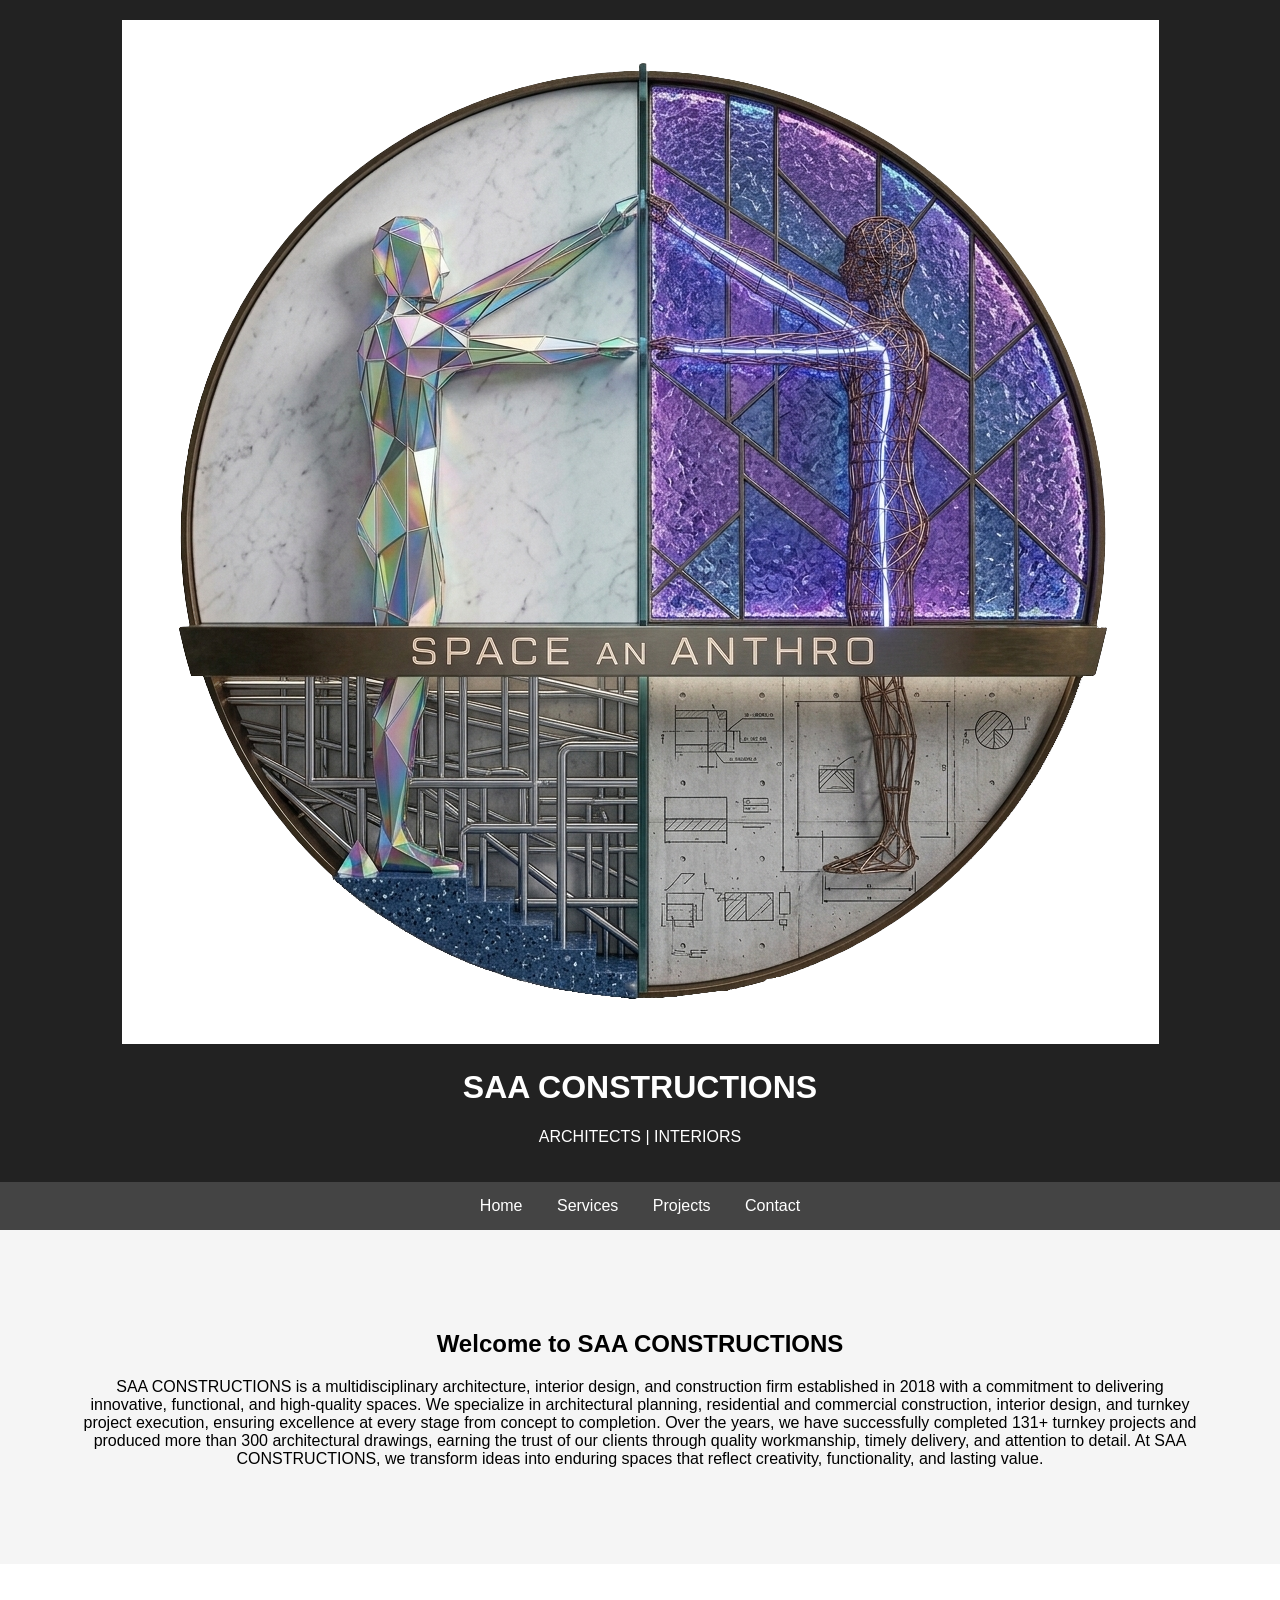
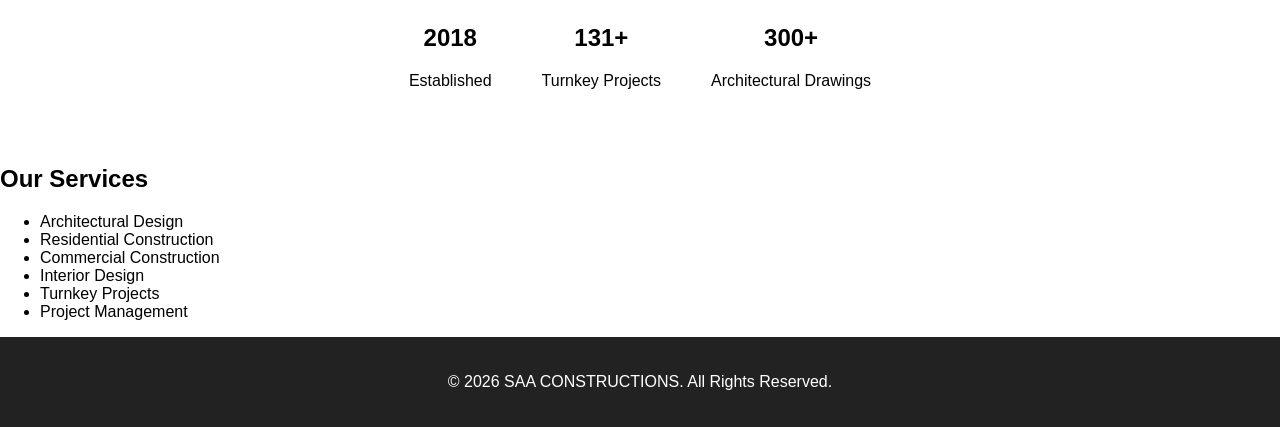
==== index.html @ 74033a76 "Update index.html" ====
<!DOCTYPE html>
<html lang="en">

<head>
    <meta charset="UTF-8">
    <meta name="viewport" content="width=device-width, initial-scale=1.0">
    <title>SAA CONSTRUCTIONS</title>

    <style>

        body{
            font-family: Arial, sans-serif;
            margin:0;
            padding:0;
        }

        header{
            background:#222;
            color:white;
            padding:20px;
            text-align:center;
        }

        nav{
            background:#444;
            padding:15px;
            text-align:center;
        }

        nav a{
            color:white;
            text-decoration:none;
            margin:15px;
        }

        .hero{
            padding:80px;
            text-align:center;
            background:#f5f5f5;
        }

        .stats{
            display:flex;
            justify-content:center;
            gap:50px;
            padding:40px;
        }

        .stat-box{
            text-align:center;
        }

        footer{
            background:#222;
            color:white;
            text-align:center;
            padding:20px;
        }

    </style>

</head>

<body>

<header>
    <img src="logo-main.png" alt="SAA CONSTRUCTIONS Logo" class="logo">

    <h1>SAA CONSTRUCTIONS</h1>
    <p>ARCHITECTS | INTERIORS</p>

</header>

<nav>

    <a href="index.html">Home</a>

    <a href="services.html">Services</a>

    <a href="projects.html">Projects</a>

    <a href="contact.html">Contact</a>

</nav>

<section class="hero">

    <h2>Welcome to SAA CONSTRUCTIONS</h2>

    <p>SAA CONSTRUCTIONS is a multidisciplinary architecture, interior design, and construction firm established in 2018 with a commitment to delivering innovative, functional, and high-quality spaces. We specialize in architectural planning, residential and commercial construction, interior design, and turnkey project execution, ensuring excellence at every stage from concept to completion.

Over the years, we have successfully completed 131+ turnkey projects and produced more than 300 architectural drawings, earning the trust of our clients through quality workmanship, timely delivery, and attention to detail. At SAA CONSTRUCTIONS, we transform ideas into enduring spaces that reflect creativity, functionality, and lasting value.

    </p>

</section>

<section class="stats">

    <div class="stat-box">
        <h2>2018</h2>
        <p>Established</p>
    </div>

    <div class="stat-box">
        <h2>131+</h2>
        <p>Turnkey Projects</p>
    </div>

    <div class="stat-box">
        <h2>300+</h2>
        <p>Architectural Drawings</p>
    </div>

</section>
        <h2>Our Services</h2>

    <ul>
        <li>Architectural Design</li>
        <li>Residential Construction</li>
        <li>Commercial Construction</li>
        <li>Interior Design</li>
        <li>Turnkey Projects</li>
        <li>Project Management</li>
    </ul>

</section>

<footer>
    <p>© 2026 SAA CONSTRUCTIONS. All Rights Reserved.</p>
</footer>

</body>
</html>
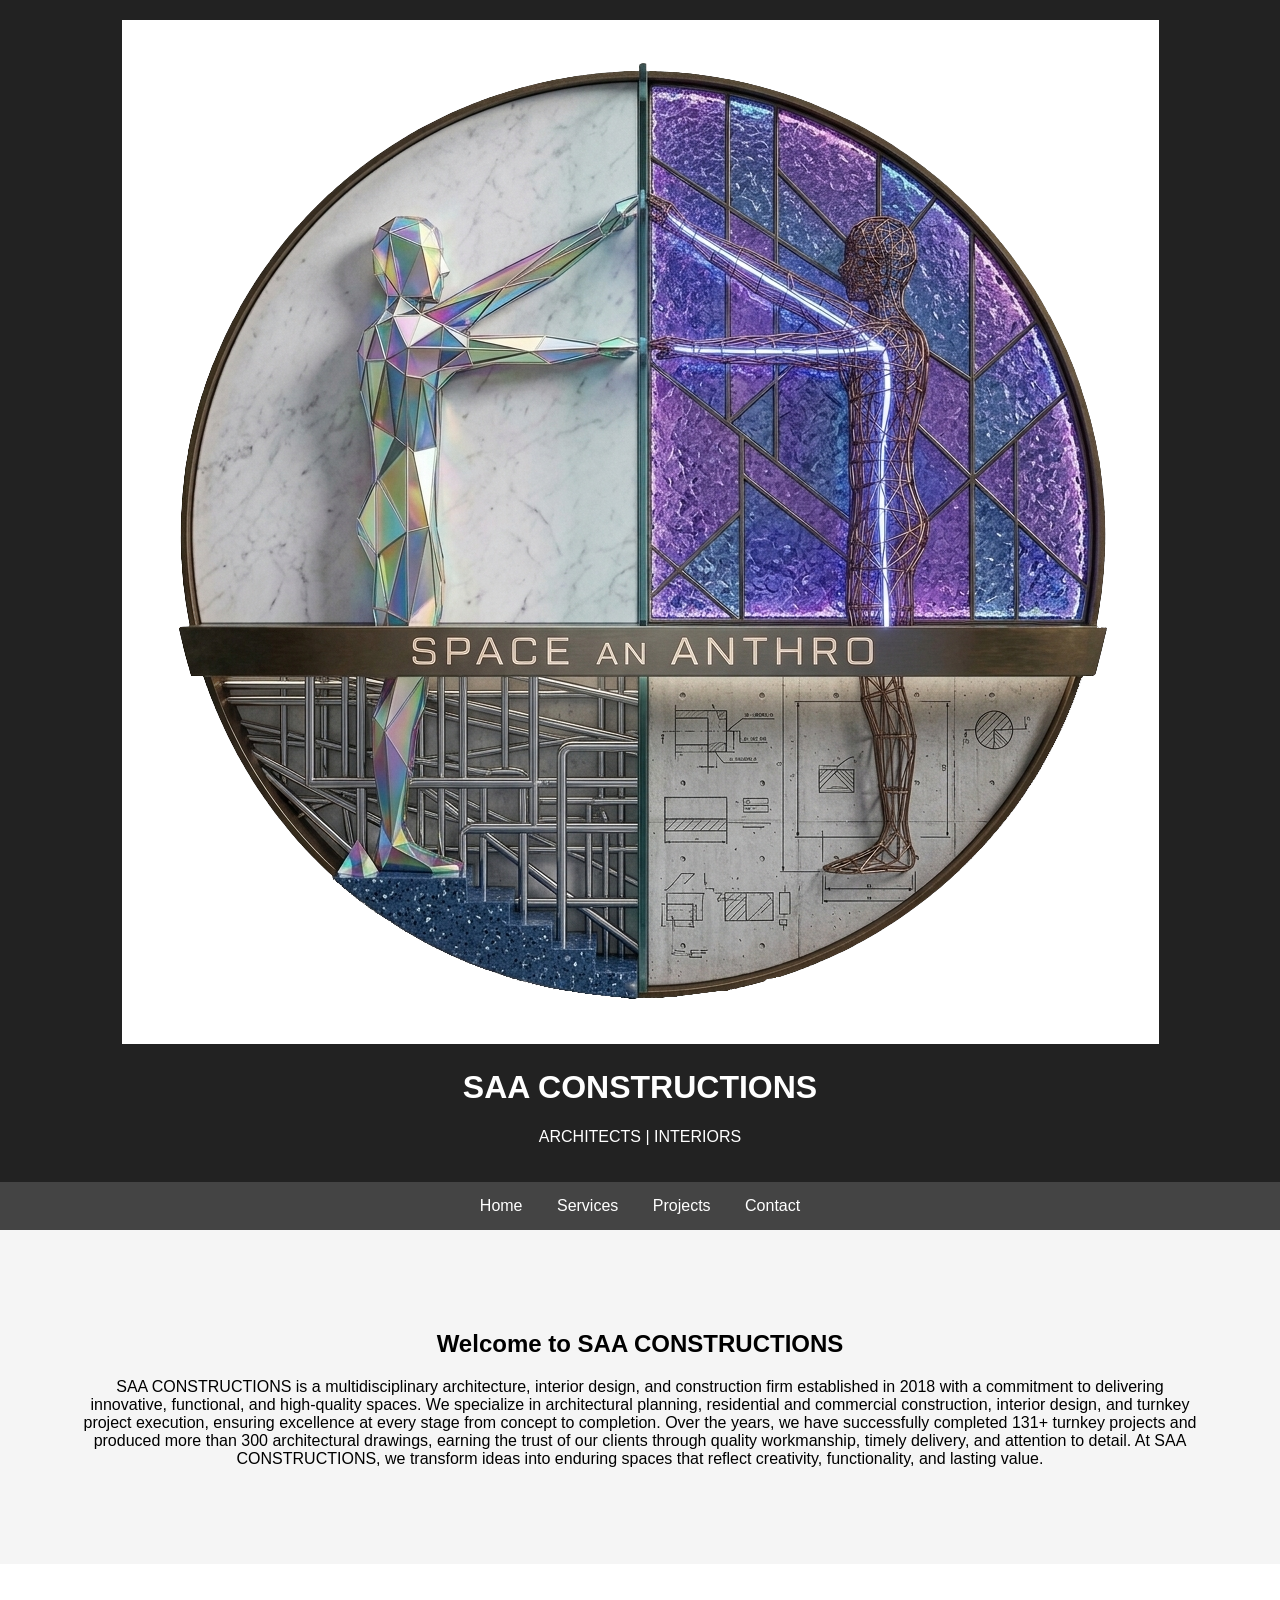
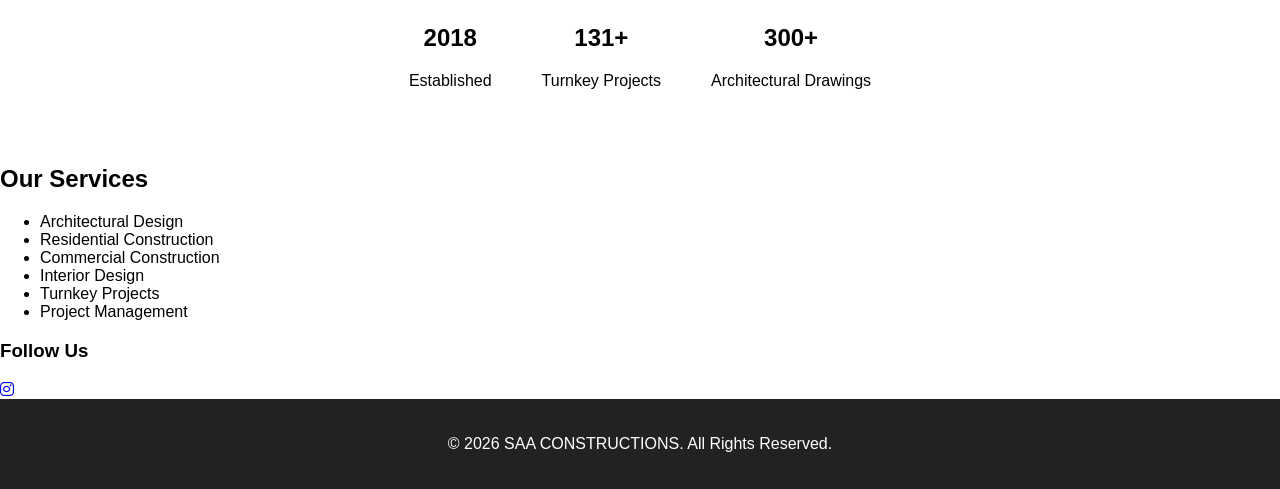
==== commit 9f77295c: "Update index.html" ====
--- a/index.html
+++ b/index.html
@@ -58,7 +58,7 @@
         }
 
     </style>
-
+<link rel="stylesheet" href="https://cdnjs.cloudflare.com/ajax/libs/font-awesome/6.5.1/css/all.min.css">
 </head>
 
 <body>
@@ -123,6 +123,13 @@
         <li>Turnkey Projects</li>
         <li>Project Management</li>
     </ul>
+    <section class="social-media">
+
+    <h3>Follow Us</h3>
+
+    <a href="https://www.instagram.com/space_an_anthro?igsh=NmRoYmdvOXdud2U2" target="_blank">
+        <i class="fab fa-instagram"></i>
+    </a>
 
 </section>
 
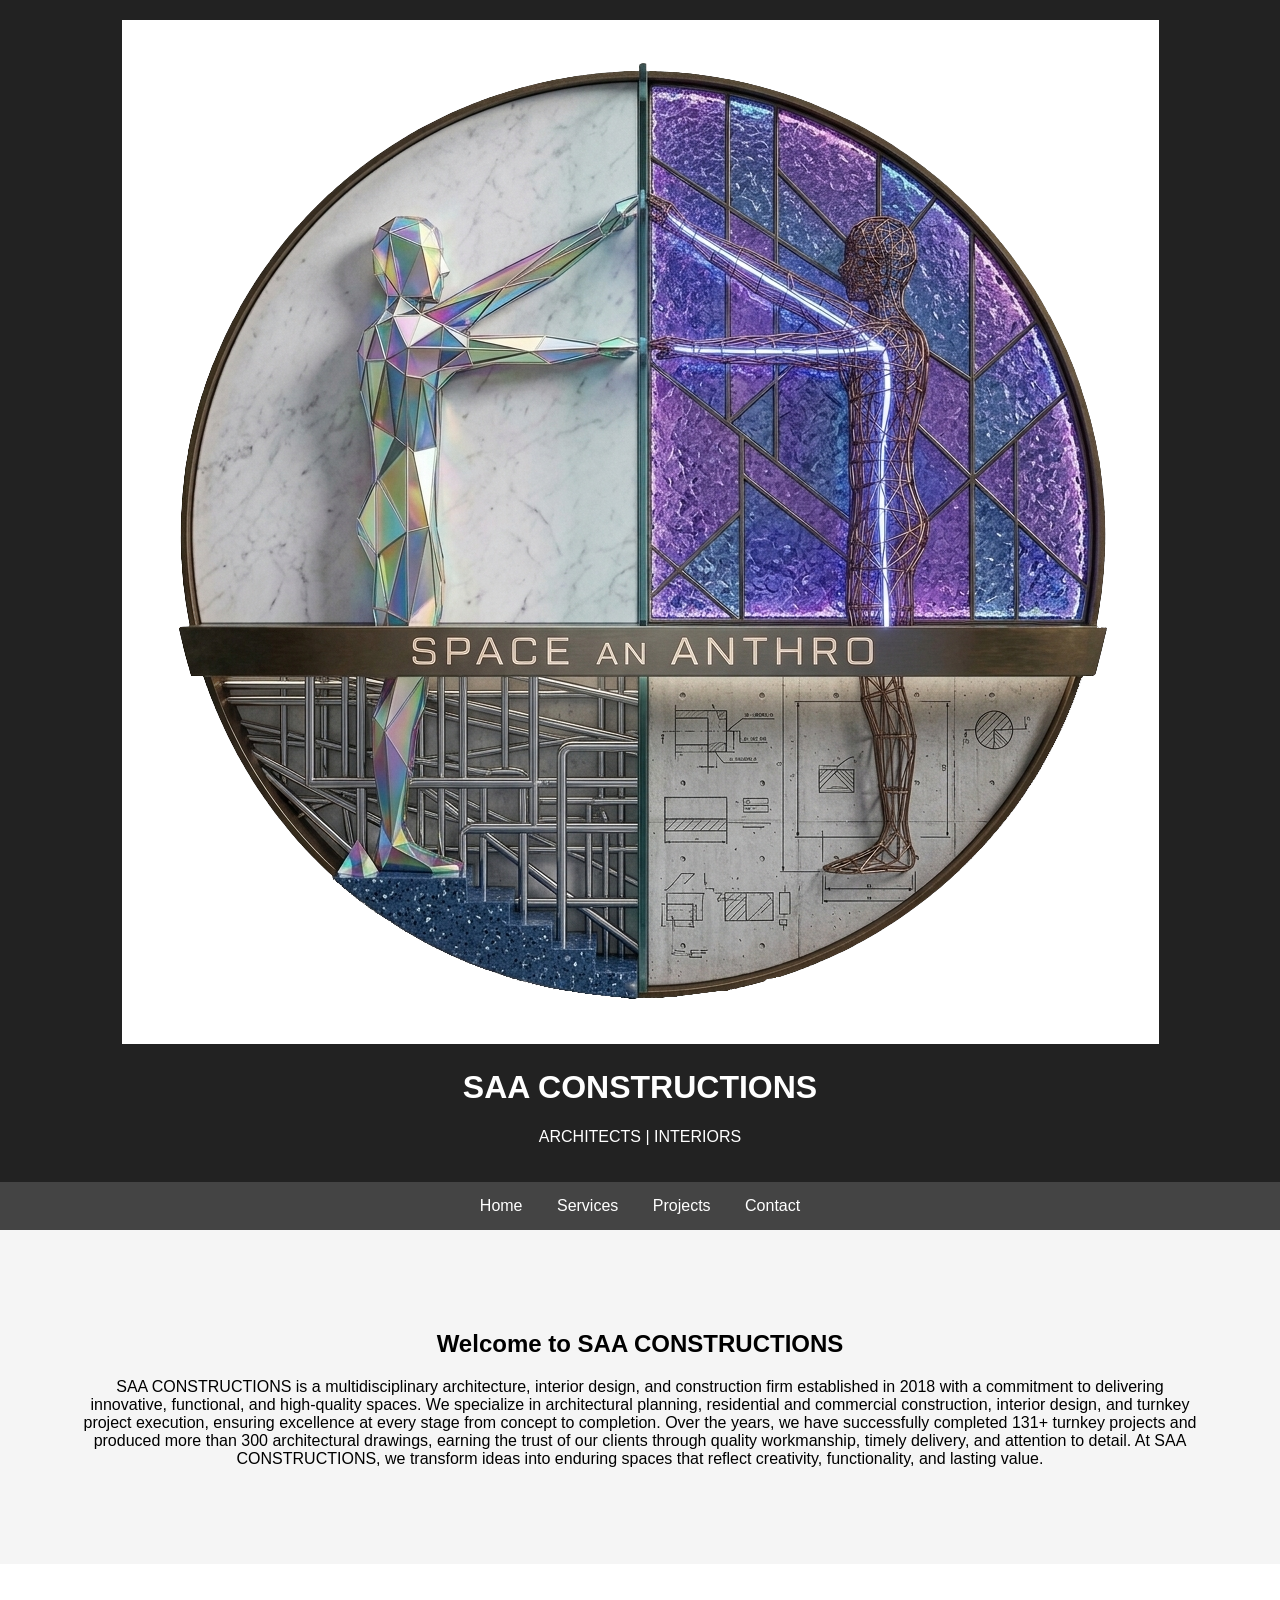
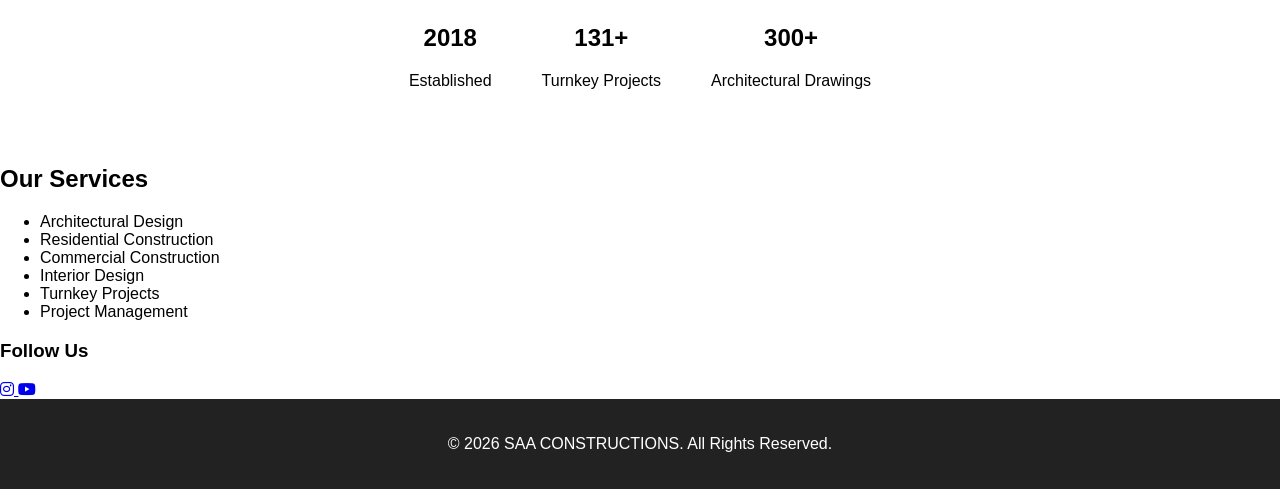
==== commit b4958f63: "Update index.html" ====
--- a/index.html
+++ b/index.html
@@ -130,6 +130,10 @@
     <a href="https://www.instagram.com/space_an_anthro?igsh=NmRoYmdvOXdud2U2" target="_blank">
         <i class="fab fa-instagram"></i>
     </a>
+        
+    <a href="https://youtube.com/@saa_constructions?si=jZjiGuui0gkC-fGm" target="_blank">
+        <i class="fab fa-youtube"></i>
+    </a>
 
 </section>
 
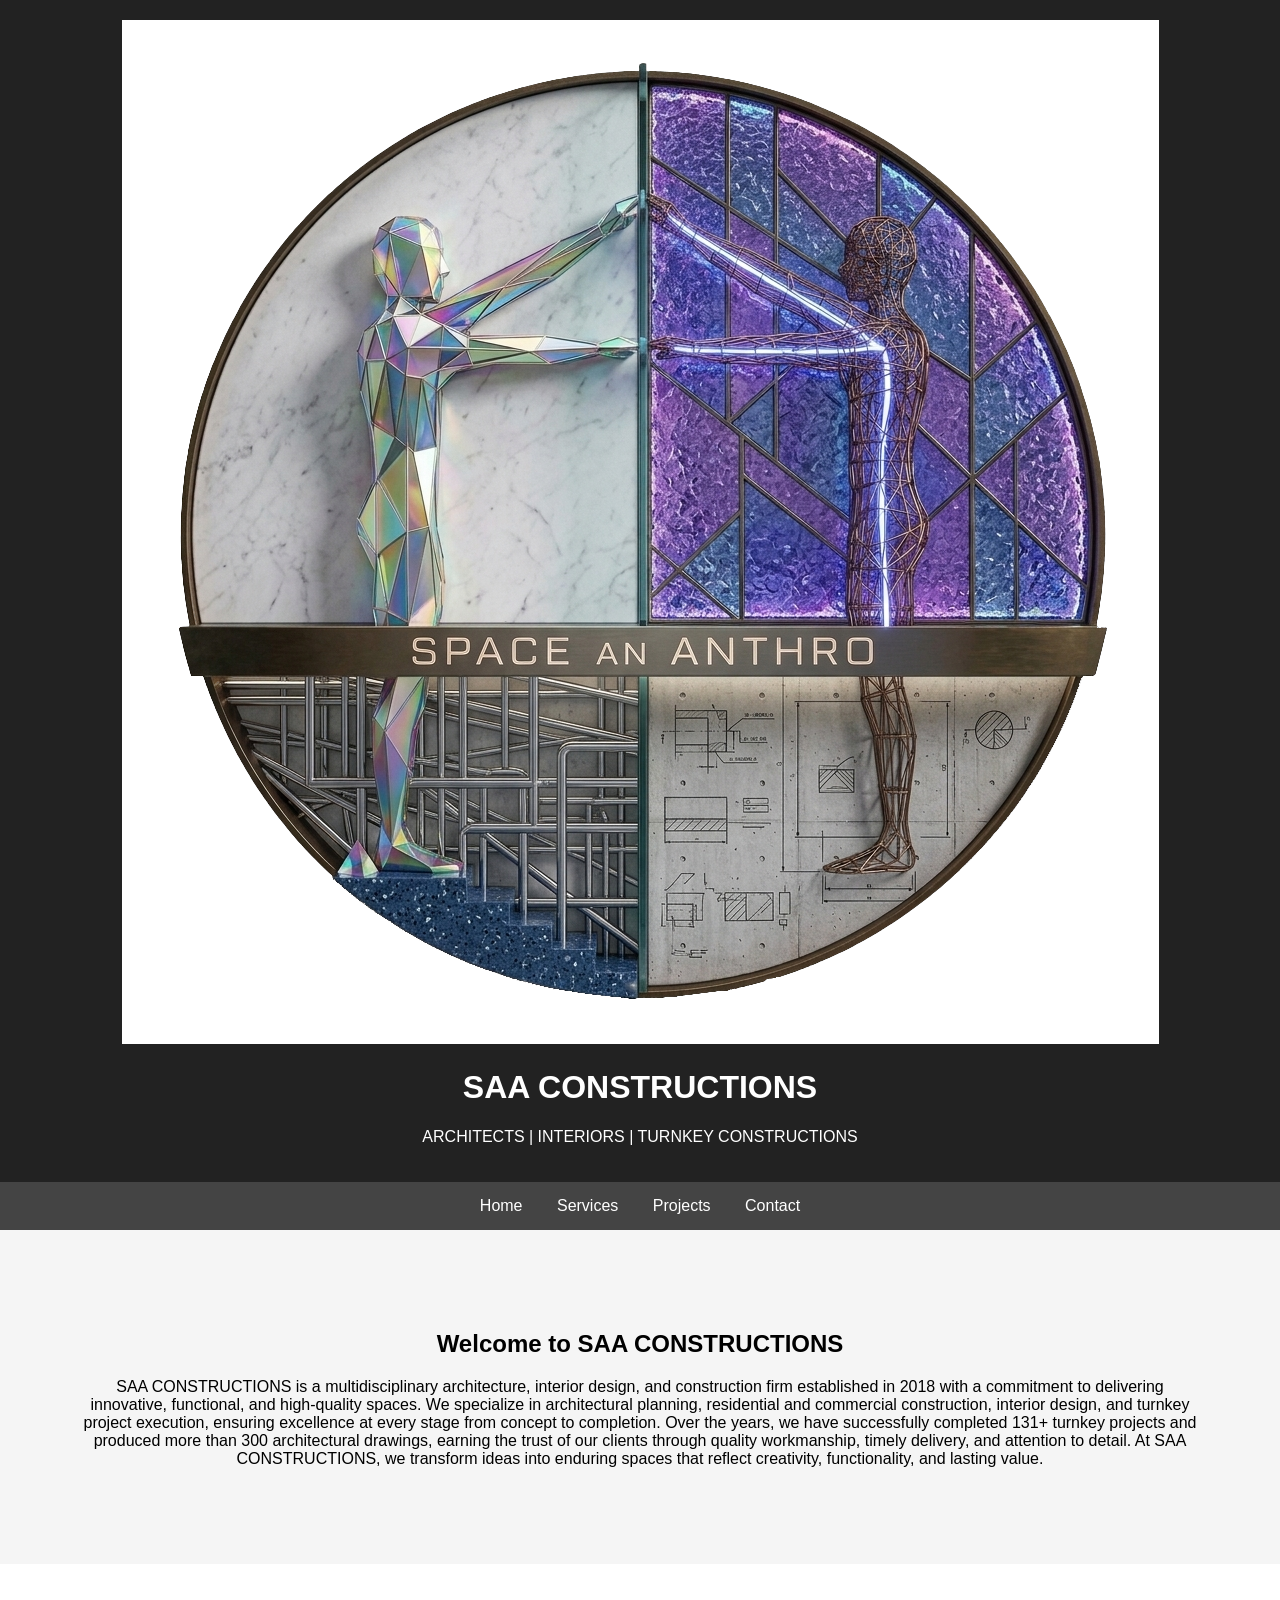
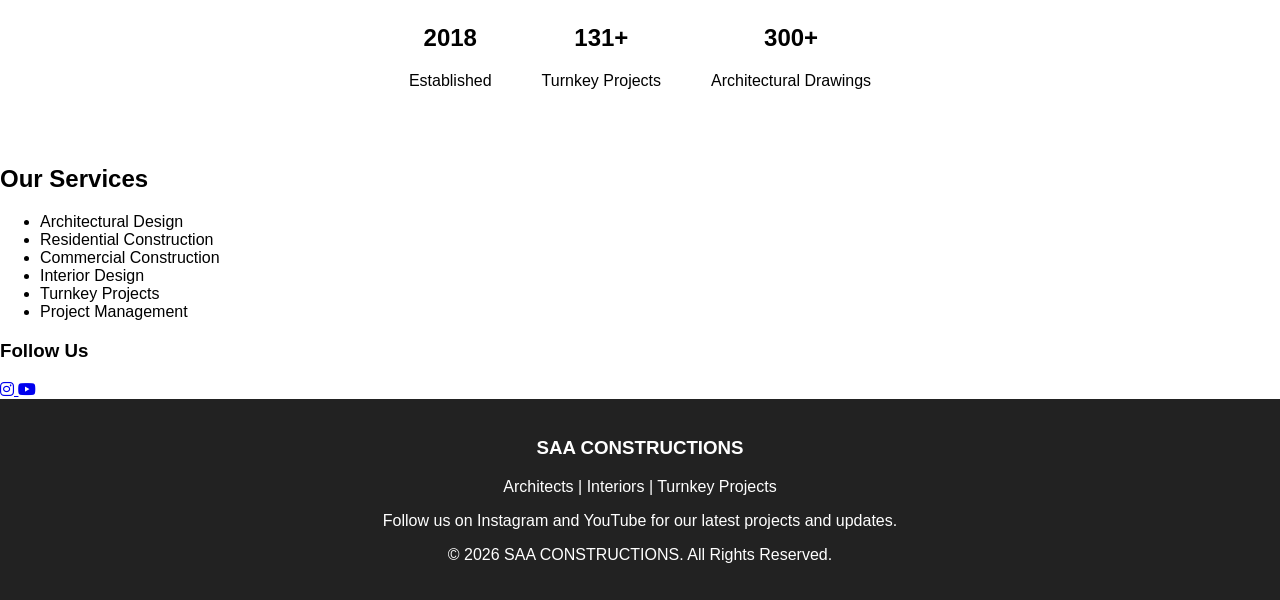
==== commit 9dc18484: "Update index.html" ====
--- a/index.html
+++ b/index.html
@@ -67,7 +67,7 @@
     <img src="logo-main.png" alt="SAA CONSTRUCTIONS Logo" class="logo">
 
     <h1>SAA CONSTRUCTIONS</h1>
-    <p>ARCHITECTS | INTERIORS</p>
+    <p>ARCHITECTS | INTERIORS | TURNKEY CONSTRUCTIONS</p>
 
 </header>
 
@@ -136,9 +136,16 @@
     </a>
 
 </section>
+    <footer>
 
-<footer>
+    <h3>SAA CONSTRUCTIONS</h3>
+
+    <p>Architects | Interiors | Turnkey Projects</p>
+
+    <p>Follow us on Instagram and YouTube for our latest projects and updates.</p>
+
     <p>© 2026 SAA CONSTRUCTIONS. All Rights Reserved.</p>
+
 </footer>
 
 </body>
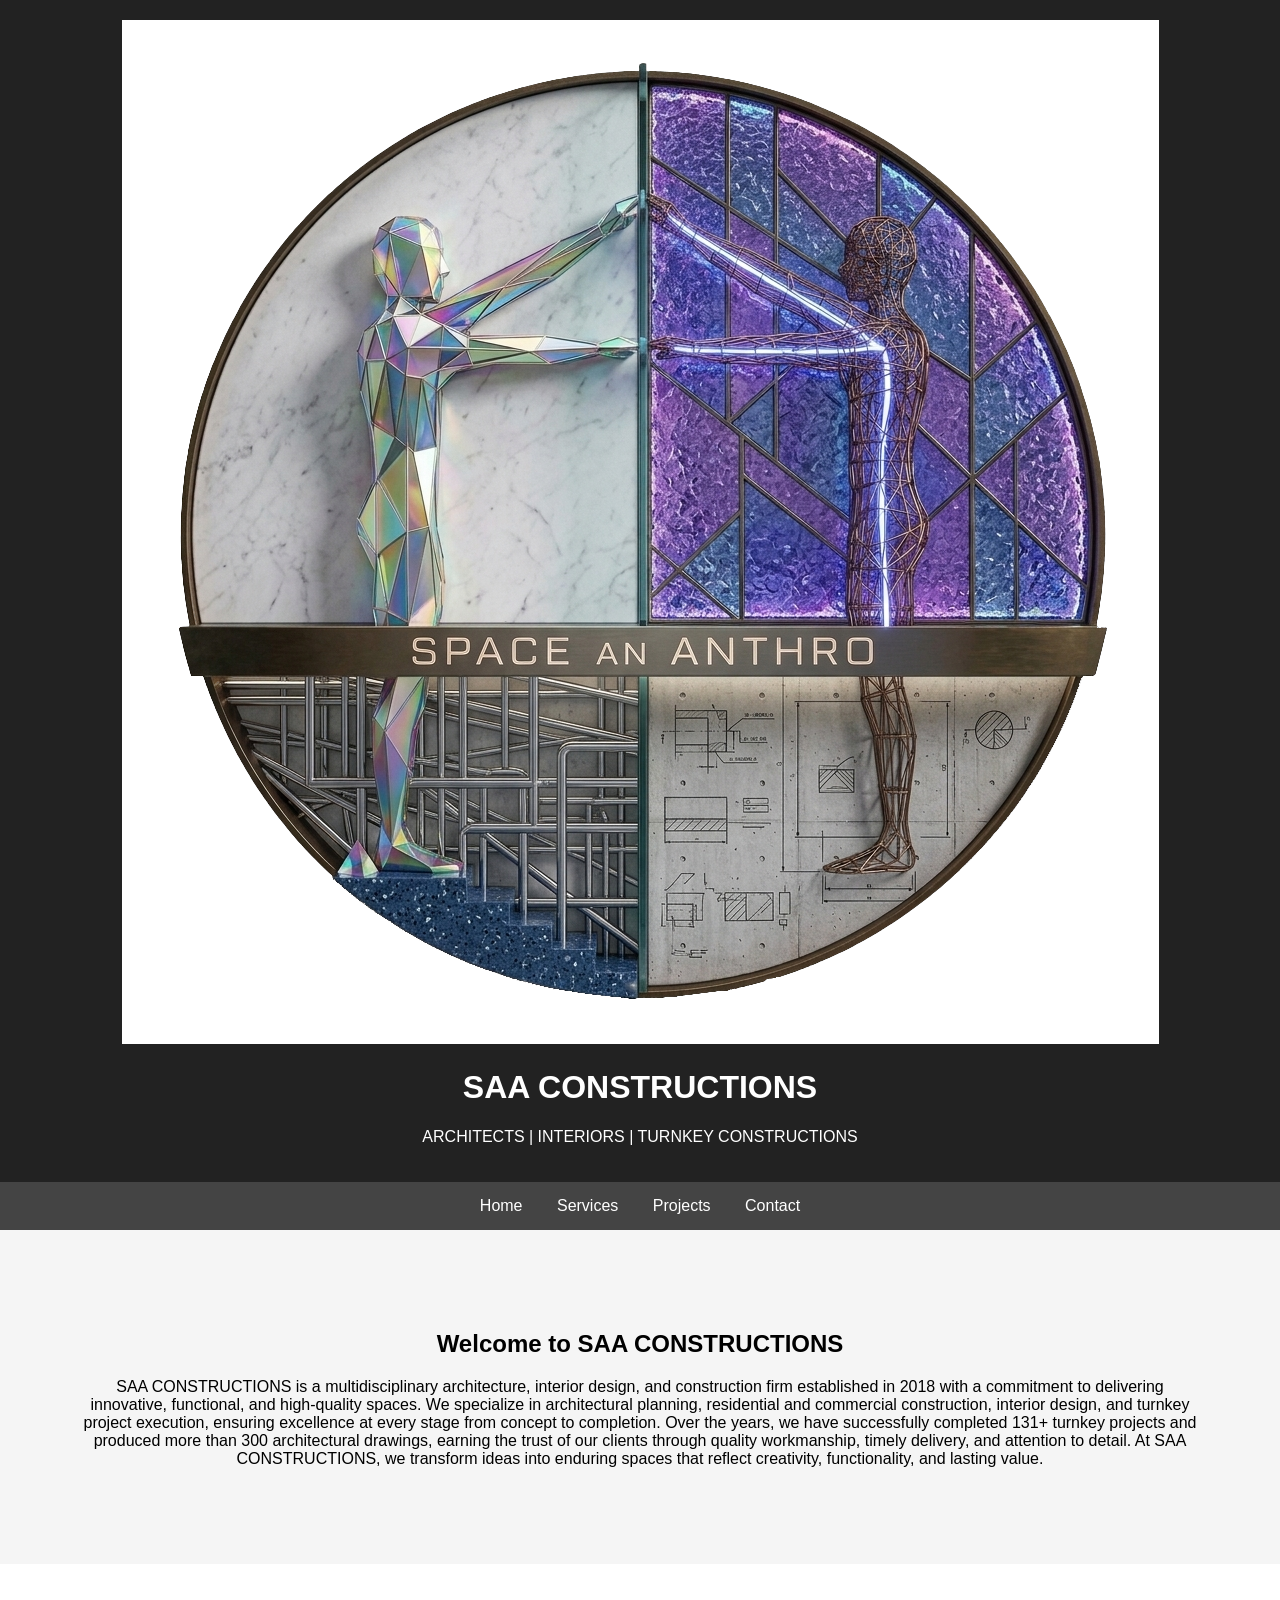
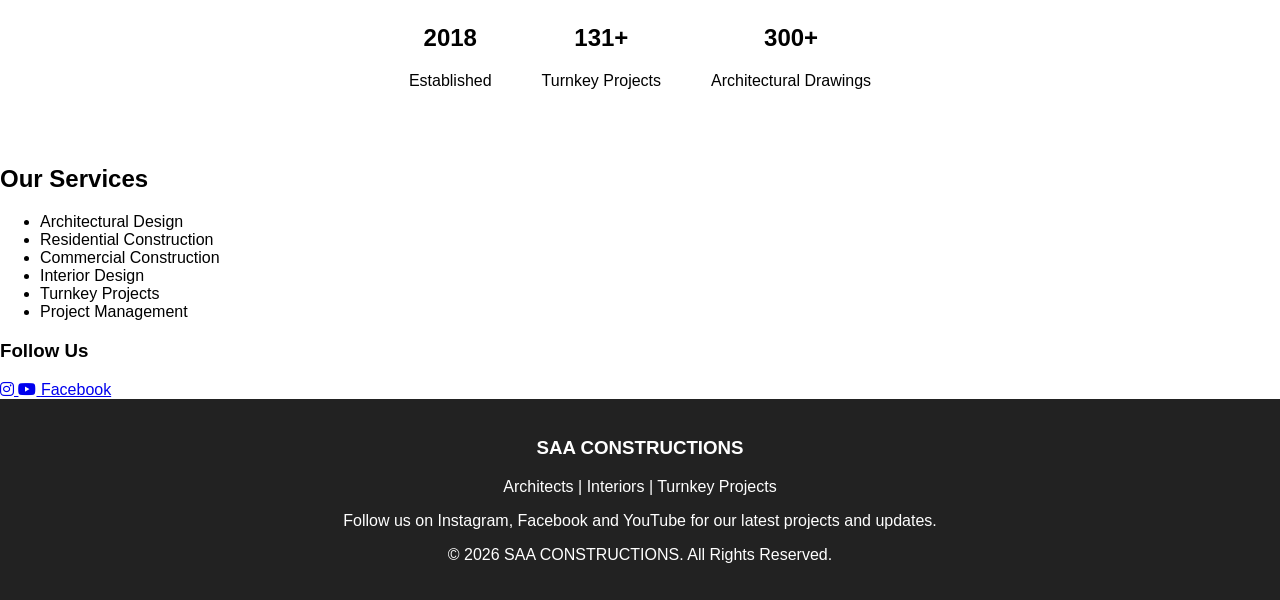
==== commit e27dd2d3: "Update index.html" ====
--- a/index.html
+++ b/index.html
@@ -134,6 +134,9 @@
     <a href="https://youtube.com/@saa_constructions?si=jZjiGuui0gkC-fGm" target="_blank">
         <i class="fab fa-youtube"></i>
     </a>
+          <a href="https://www.facebook.com/share/17c6yNSx3z/" target="_blank">
+            Facebook
+        </a>
 
 </section>
     <footer>
@@ -142,7 +145,7 @@
 
     <p>Architects | Interiors | Turnkey Projects</p>
 
-    <p>Follow us on Instagram and YouTube for our latest projects and updates.</p>
+    <p>Follow us on Instagram, Facebook and YouTube for our latest projects and updates.</p>
 
     <p>© 2026 SAA CONSTRUCTIONS. All Rights Reserved.</p>
 
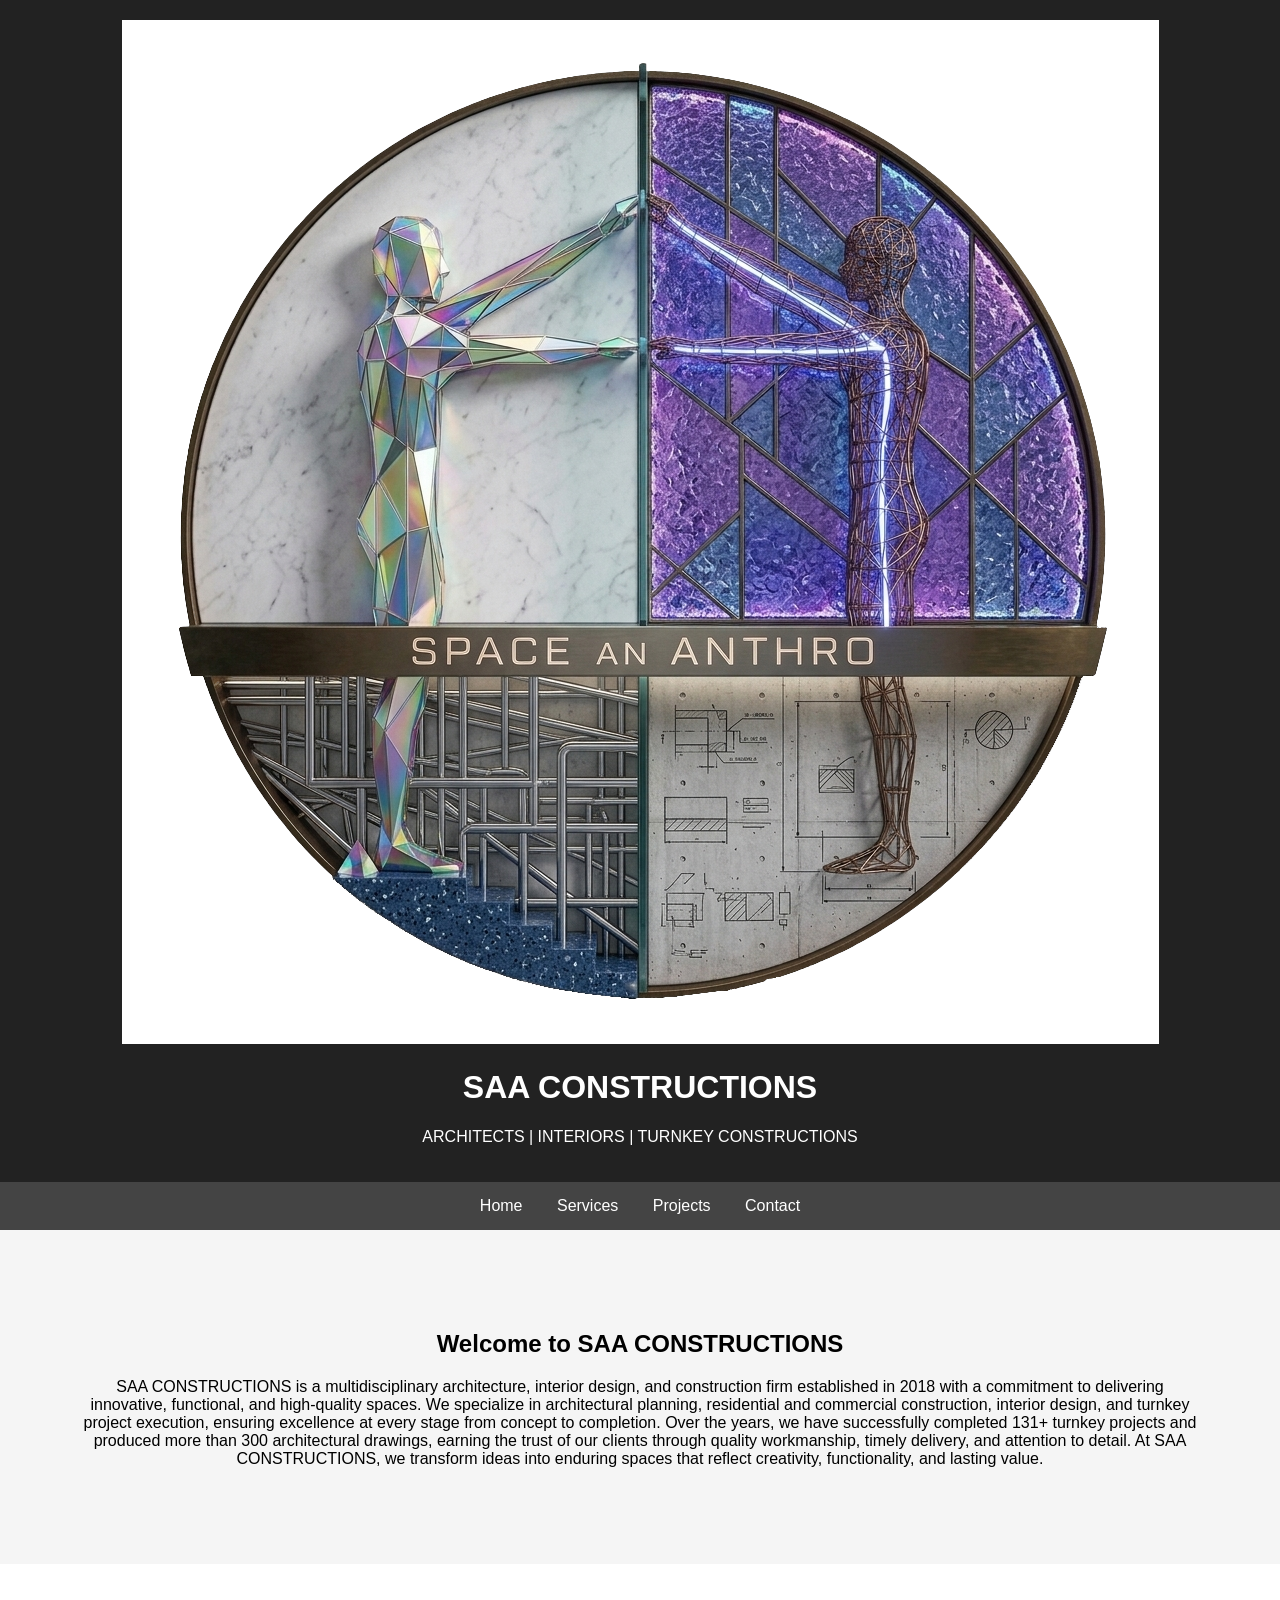
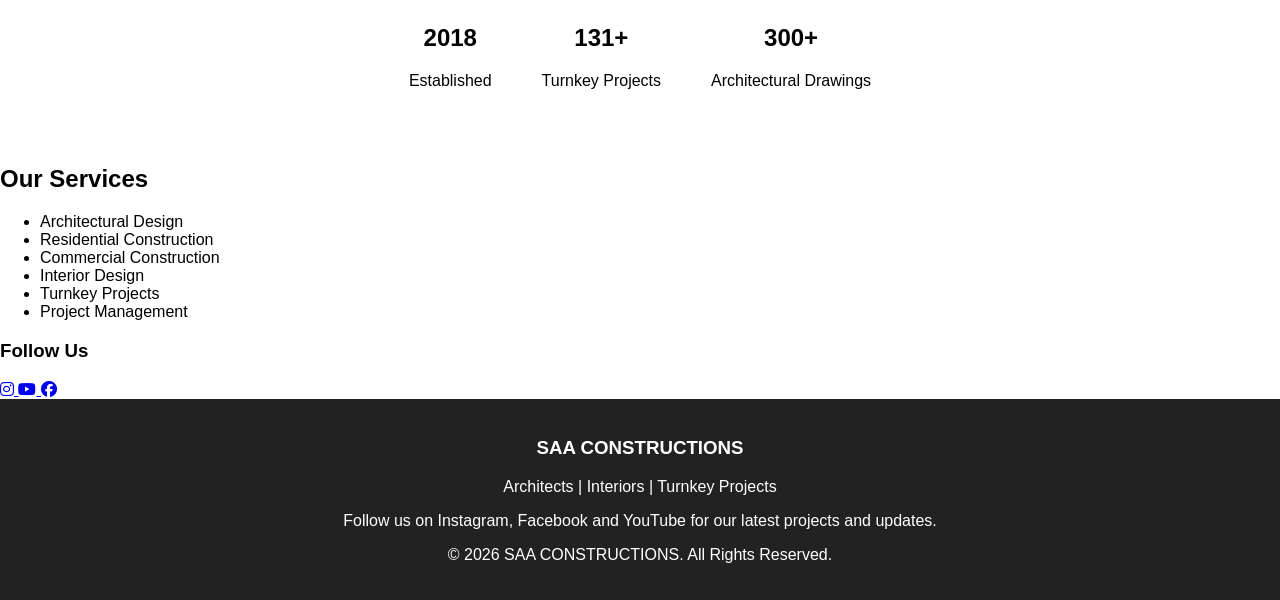
==== commit 419362e8: "Update index.html" ====
--- a/index.html
+++ b/index.html
@@ -134,9 +134,9 @@
     <a href="https://youtube.com/@saa_constructions?si=jZjiGuui0gkC-fGm" target="_blank">
         <i class="fab fa-youtube"></i>
     </a>
-          <a href="https://www.facebook.com/share/17c6yNSx3z/" target="_blank">
-            Facebook
-        </a>
+    <a href="https://www.facebook.com/share/17c6yNSx3z/" target="_blank">
+    <i class="fab fa-facebook"></i>
+</a>
 
 </section>
     <footer>
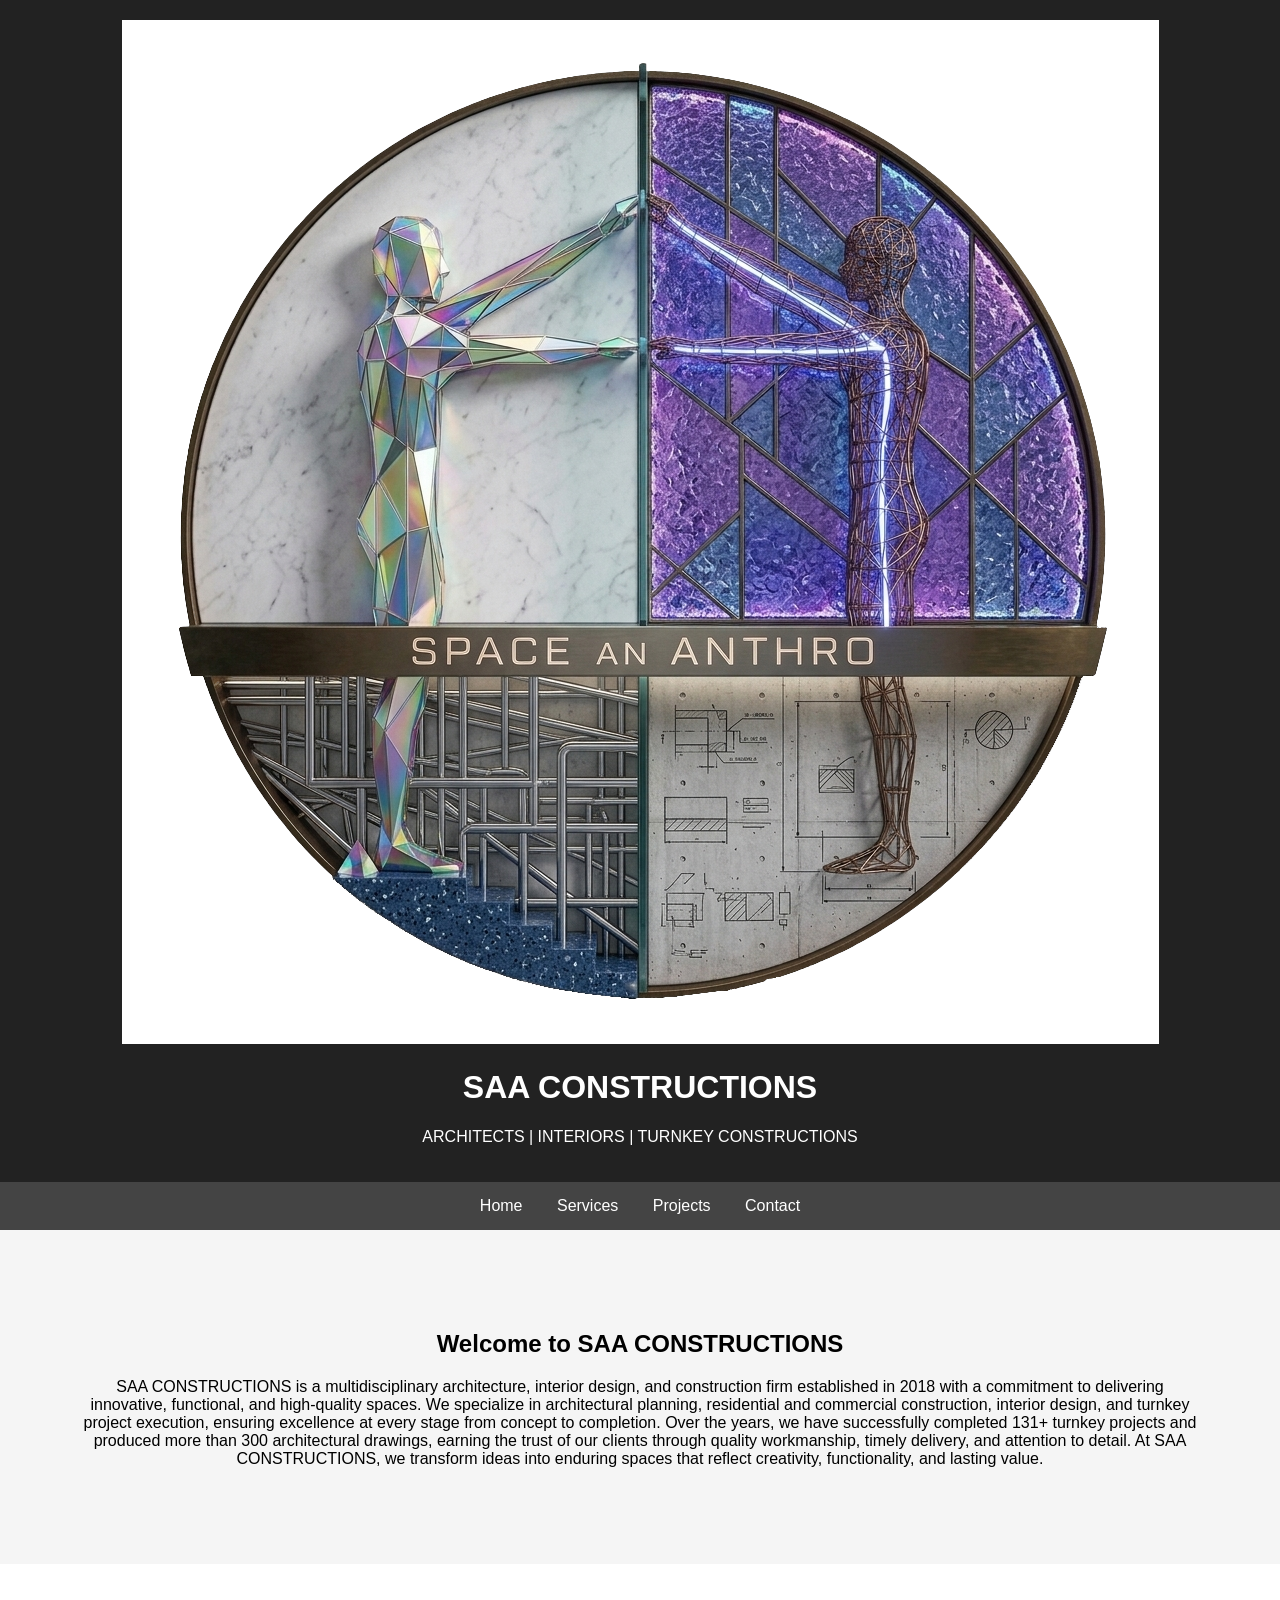
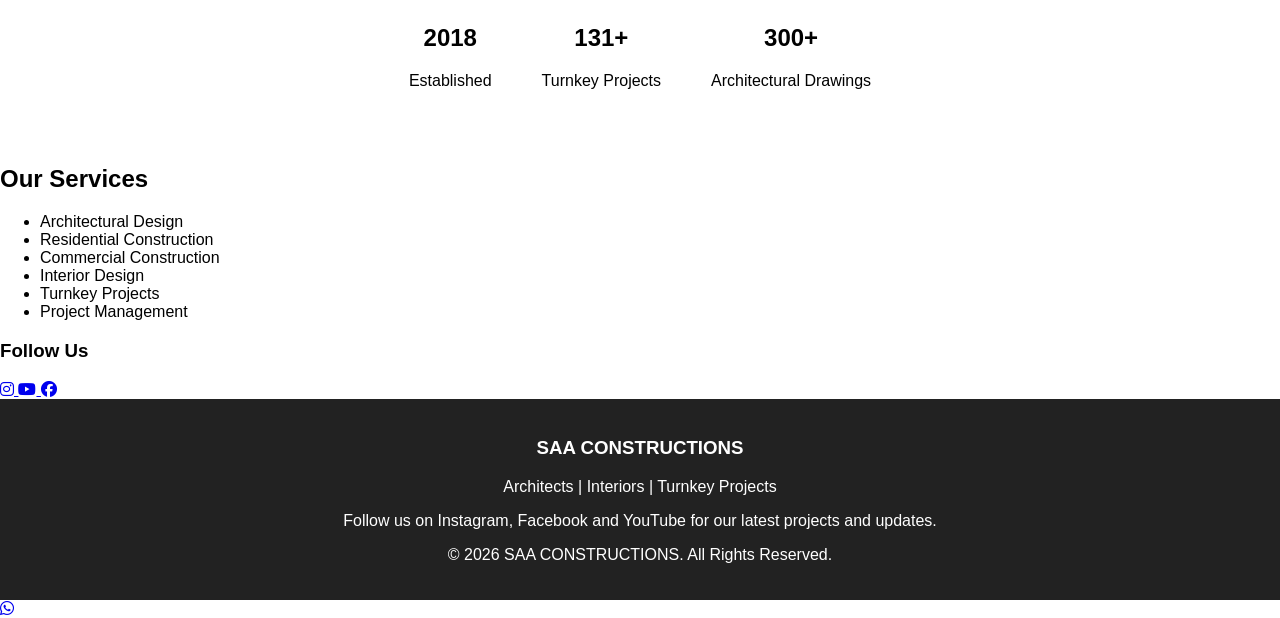
==== commit 1f22aafb: "Update index.html" ====
--- a/index.html
+++ b/index.html
@@ -150,6 +150,10 @@
     <p>© 2026 SAA CONSTRUCTIONS. All Rights Reserved.</p>
 
 </footer>
+    
+    <a href="https://wa.me/919751193022" class="whatsapp-float" target="_blank">
+    <i class="fa-brands fa-whatsapp"></i>
+</a>
 
 </body>
 </html>
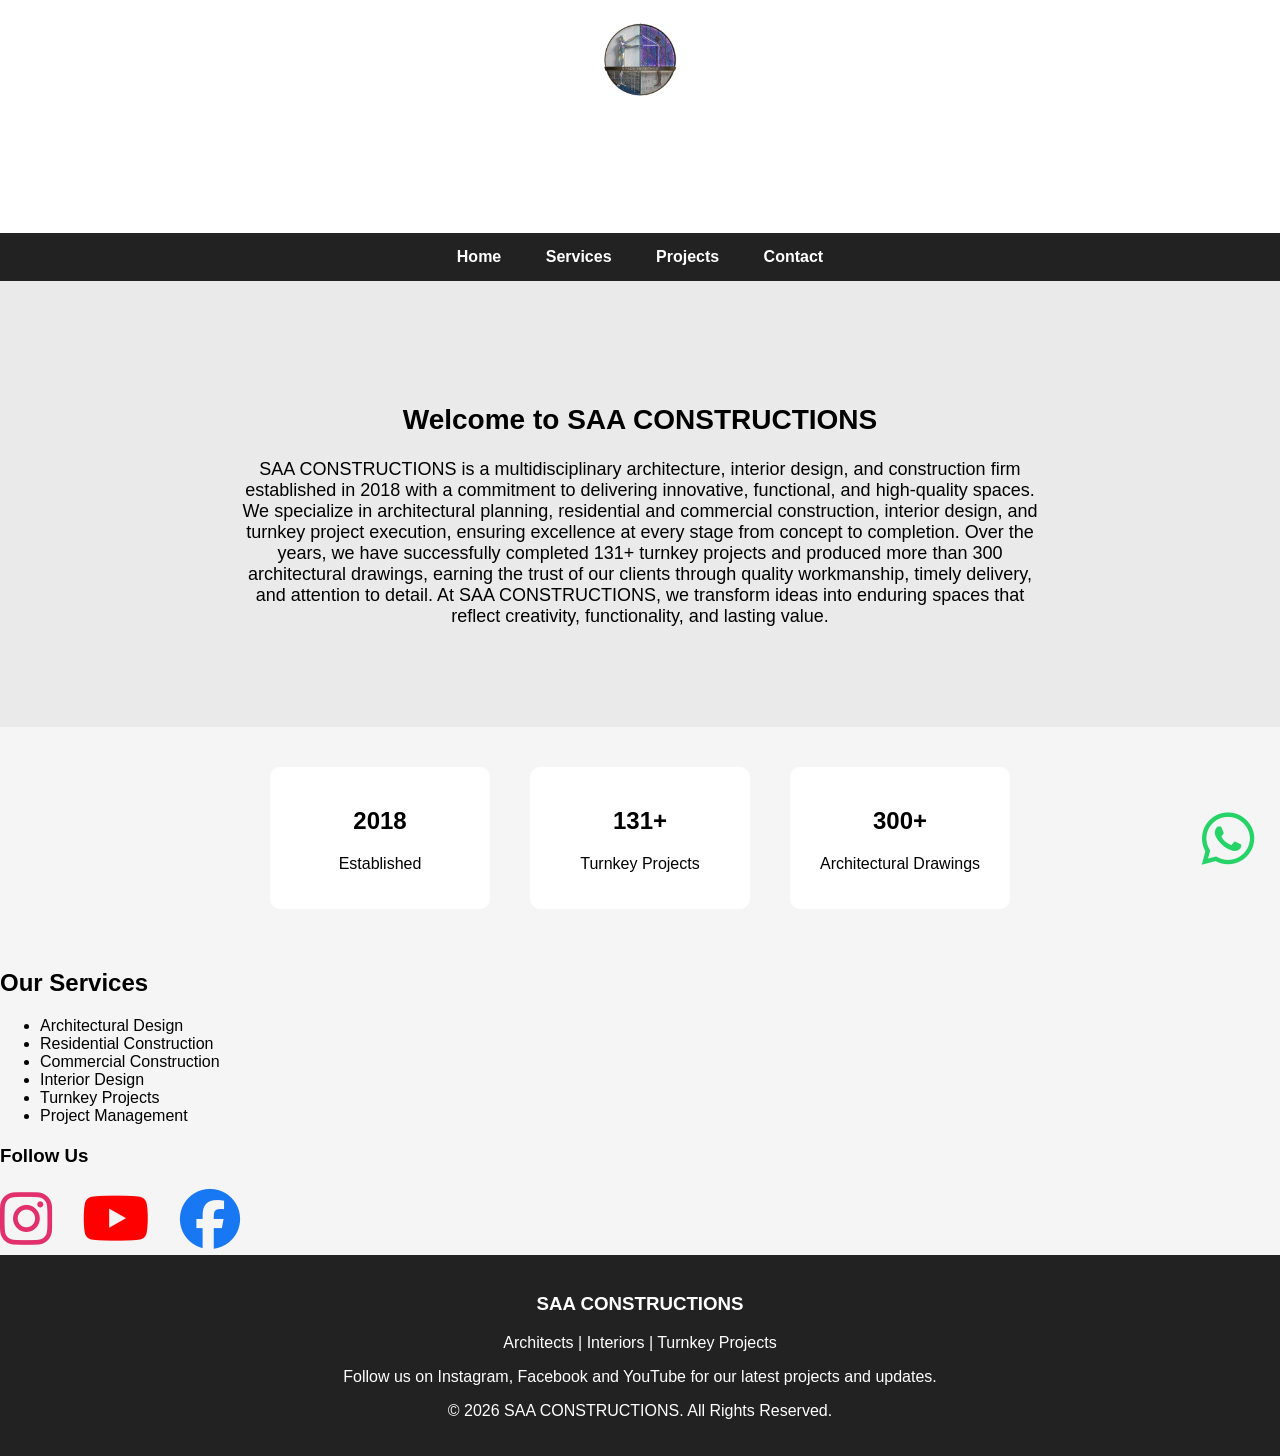
==== commit d7cb40c7: "Update index.html" ====
--- a/index.html
+++ b/index.html
@@ -58,7 +58,9 @@
         }
 
     </style>
-<link rel="stylesheet" href="https://cdnjs.cloudflare.com/ajax/libs/font-awesome/6.5.1/css/all.min.css">
+     <link rel="stylesheet" href="style.css">
+<link rel="stylesheet" 
+    href="https://cdnjs.cloudflare.com/ajax/libs/font-awesome/6.5.1/css/all.min.css">
 </head>
 
 <body>
--- a/style.css
+++ b/style.css
@@ -0,0 +1,252 @@
+/* GENERAL WEBSITE STYLE */
+
+body {
+    font-family: Arial, sans-serif;
+    margin: 0;
+    padding: 0;
+    background-color: #f5f5f5;
+}
+
+/* HEADER */
+
+header {
+    background-color: white;
+    text-align: center;
+    padding: 20px;
+}
+
+/* LOGO */
+
+.logo {
+    width: 80px;
+    height: auto;
+    display: block;
+    margin: 0 auto;
+}
+
+/* NAVIGATION BAR */
+
+nav {
+    background-color: #222;
+    padding: 15px;
+    text-align: center;
+}
+
+nav a {
+    color: white;
+    text-decoration: none;
+    margin: 0 20px;
+    font-size: 16px;
+    font-weight: bold;
+}
+
+nav a:hover {
+    color: gold;
+}
+
+/* HERO SECTION */
+
+.hero {
+    text-align: center;
+    padding: 100px 20px;
+    background-color: #eaeaea;
+}
+
+.hero h1 {
+    font-size: 50px;
+}
+
+.hero h2 {
+    font-size: 28px;
+}
+
+.hero p {
+    font-size: 18px;
+    max-width: 800px;
+    margin: auto;
+}
+
+.hero-btn {
+    display: inline-block;
+    margin-top: 20px;
+    padding: 12px 25px;
+    background-color: #222;
+    color: white;
+    text-decoration: none;
+    border-radius: 5px;
+}
+
+.hero-btn:hover {
+    background-color: #444;
+}
+
+/* STATISTICS SECTION */
+
+.stats {
+    display: flex;
+    justify-content: center;
+    gap: 40px;
+    padding: 40px;
+}
+
+.stat-box {
+    background: white;
+    padding: 20px;
+    border-radius: 10px;
+    text-align: center;
+    width: 180px;
+}
+
+/* FOOTER */
+
+footer {
+    background-color: #222;
+    color: white;
+    text-align: center;
+    padding: 20px;
+}
+
+/* Social Media */
+
+.social-media {
+    margin-top: 20px;
+}
+
+.social-media a {
+    font-size: 60px;
+    margin-right: 25px;
+    text-decoration: none;
+    display: inline-block;
+}
+
+.social-media a{
+    font-size:60px;
+    color:#E1306C;
+    text-decoration:none;
+}
+
+.fa-instagram{
+    color:#E1306C;
+}
+
+.fa-youtube{
+    color:#FF0000;
+}
+.fa-facebook {
+    color: #1877F2;
+}
+.gallery {
+    display: flex;
+    flex-wrap: wrap;
+    justify-content: center;
+    gap: 20px;
+    margin-top: 20px;
+}
+
+.gallery img {
+    width: 280px;
+    height: 200px;
+    object-fit: cover;
+    border-radius: 10px;
+    box-shadow: 0px 4px 10px rgba(0,0,0,0.15);
+    transition: 0.3s;
+}
+
+.gallery img:hover {
+    transform: scale(1.05);
+}
+/* Existing CSS */
+
+.gallery {
+    display: flex;
+    flex-wrap: wrap;
+    justify-content: center;
+    gap: 20px;
+}
+
+.gallery img {
+    width: 280px;
+    height: 200px;
+    object-fit: cover;
+}
+
+/* PASTE EVERYTHING BELOW HERE */
+
+.contact-page {
+    max-width: 900px;
+    margin: 80px auto;
+    padding: 20px 40px;
+}
+
+.contact-box {
+    padding: 40px 0;
+}
+
+.contact-box h2 {
+    color: #0077a6;
+    font-size: 38px;
+    font-weight: 500;
+    letter-spacing: 2px;
+    margin-bottom: 25px;
+}
+
+.contact-box p {
+    font-size: 24px;
+    line-height: 1.8;
+    color: #222;
+}
+
+.contact-box a {
+    color: #222;
+    text-decoration: none;
+}
+
+.contact-box a:hover {
+    color: #0077a6;
+}
+
+.contact-page hr {
+    border: none;
+    border-top: 1px solid #ddd;
+}
+
+.social-media {
+    margin-top: 20px;
+}
+
+.social-media a {
+    font-size: 60px;
+    margin-right: 25px;
+    text-decoration: none;
+    transition: 0.3s;
+}
+
+.social-media a:hover {
+    transform: scale(1.15);
+}
+
+.fa-instagram {
+    color: #E1306C;
+}
+
+.fa-youtube {
+    color: #FF0000;
+}
+
+.fa-facebook {
+    color: #1877F2;
+}
+.whatsapp-float {
+    position: fixed;
+    bottom: 25px;
+    right: 25px;
+    font-size: 60px;
+    color: #25D366;
+    text-decoration: none;
+    z-index: 9999;
+    transition: 0.3s;
+}
+
+.whatsapp-float:hover {
+    transform: scale(1.15);
+}
